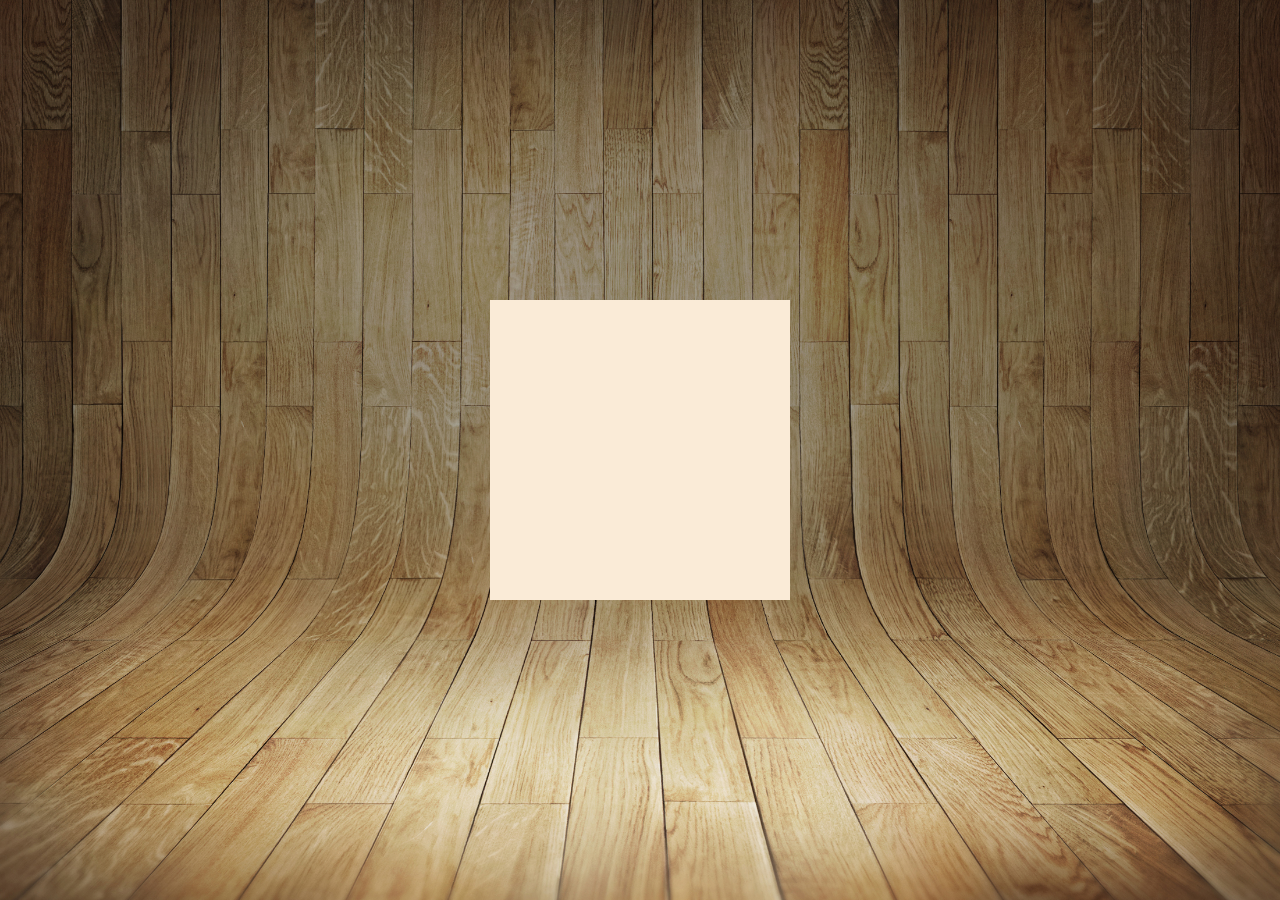
==== index.html @ 11f0b66d "a" ====
<!DOCTYPE html>
<html lang="pt-br">
<head>
    <meta charset="UTF-8">
    <meta name="viewport" content="width=device-width, initial-scale=1.0">
    <title>Mario Burali</title>
    <link rel="stylesheet" href="style.css">
    <link rel="shortcut icon" href="favicon.ico" type="image/x-icon">
    
</head>
<body>
    <main>
        <section id="telefone">

        </section>

        <section id="redes-sociais">

        </section>
    </main>
</body>
</html>
---- style.css ----
@charset "UTF-8";

*{
    margin: 0px;
    padding: 0px;
    font-family: Arial, Helvetica, sans-serif;
}
body{
    height: 100vh;
    width: 100vw;
    background-image: url(imagens/fundo-madeira.jpg);
    background-size: cover;
    background-repeat: no-repeat;
    background-attachment: fixed;
    background-position: center;

}
section#telefone{
    position: absolute;
    height: 300px;
    width: 300px;
    top: 50%;
    left: 50%;
    transform: translate(-50%, -50%);
    background-color: antiquewhite;
}
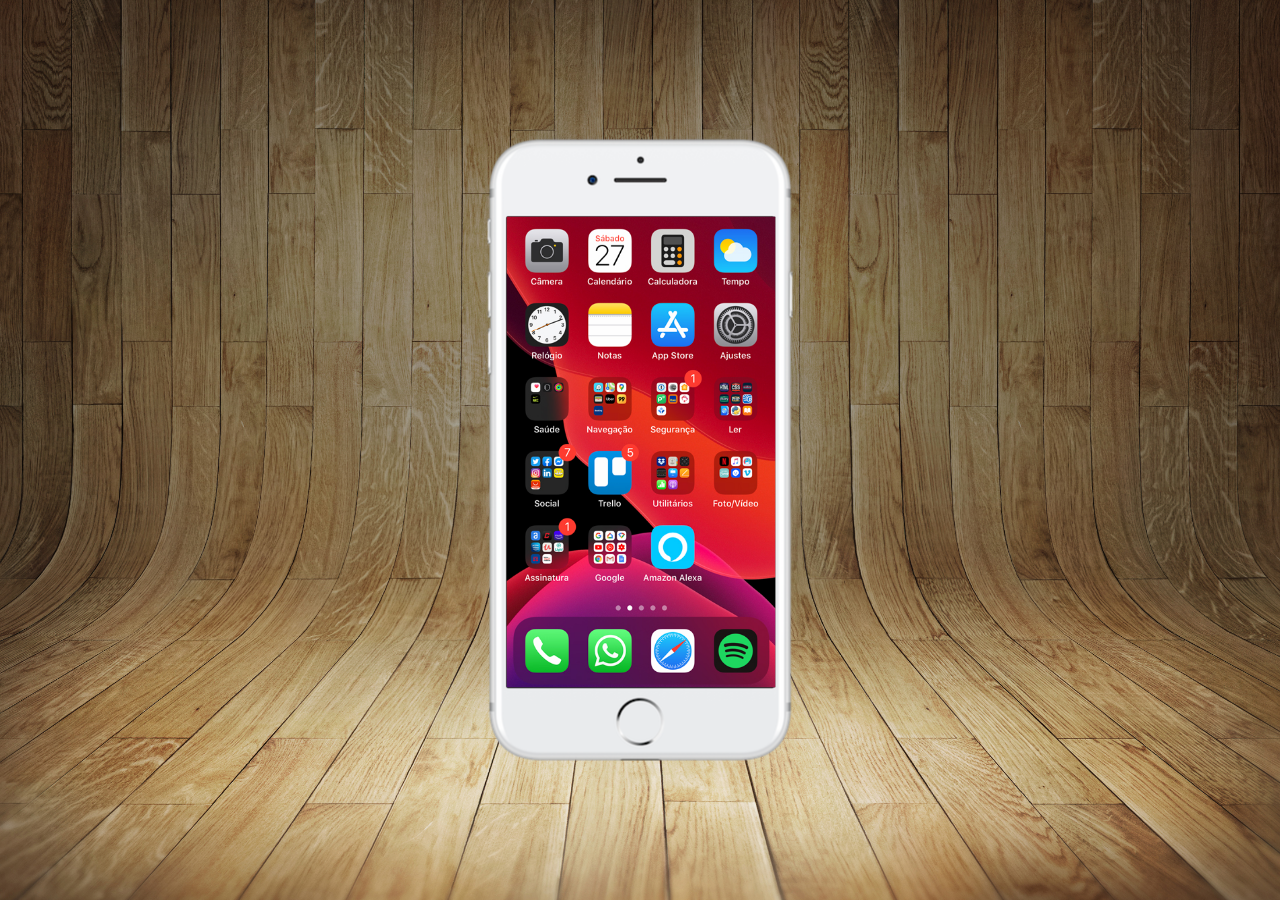
==== commit dc328b30: "at" ====
--- a/index.html
+++ b/index.html
@@ -11,11 +11,13 @@
 <body>
     <main>
         <section id="telefone">
+            <iframe src="home.html" name="tela" id="tela" frameborder="0"></iframe>
 
         </section>
 
         <section id="redes-sociais">
 
+
         </section>
     </main>
 </body>
--- a/style.css
+++ b/style.css
@@ -17,10 +17,19 @@
 }
 section#telefone{
     position: absolute;
-    height: 300px;
-    width: 300px;
+    height: 627px;
+    width: 311px;
     top: 50%;
     left: 50%;
     transform: translate(-50%, -50%);
-    background-color: antiquewhite;
+    background: url(imagens/frame-iphone.png);
+    background-repeat: no-repeat;
+    
+}
+iframe#tela{
+    position: relative;
+    top: 80px;
+    left: 22px;
+    width: 269px;
+    height: 471px;
 }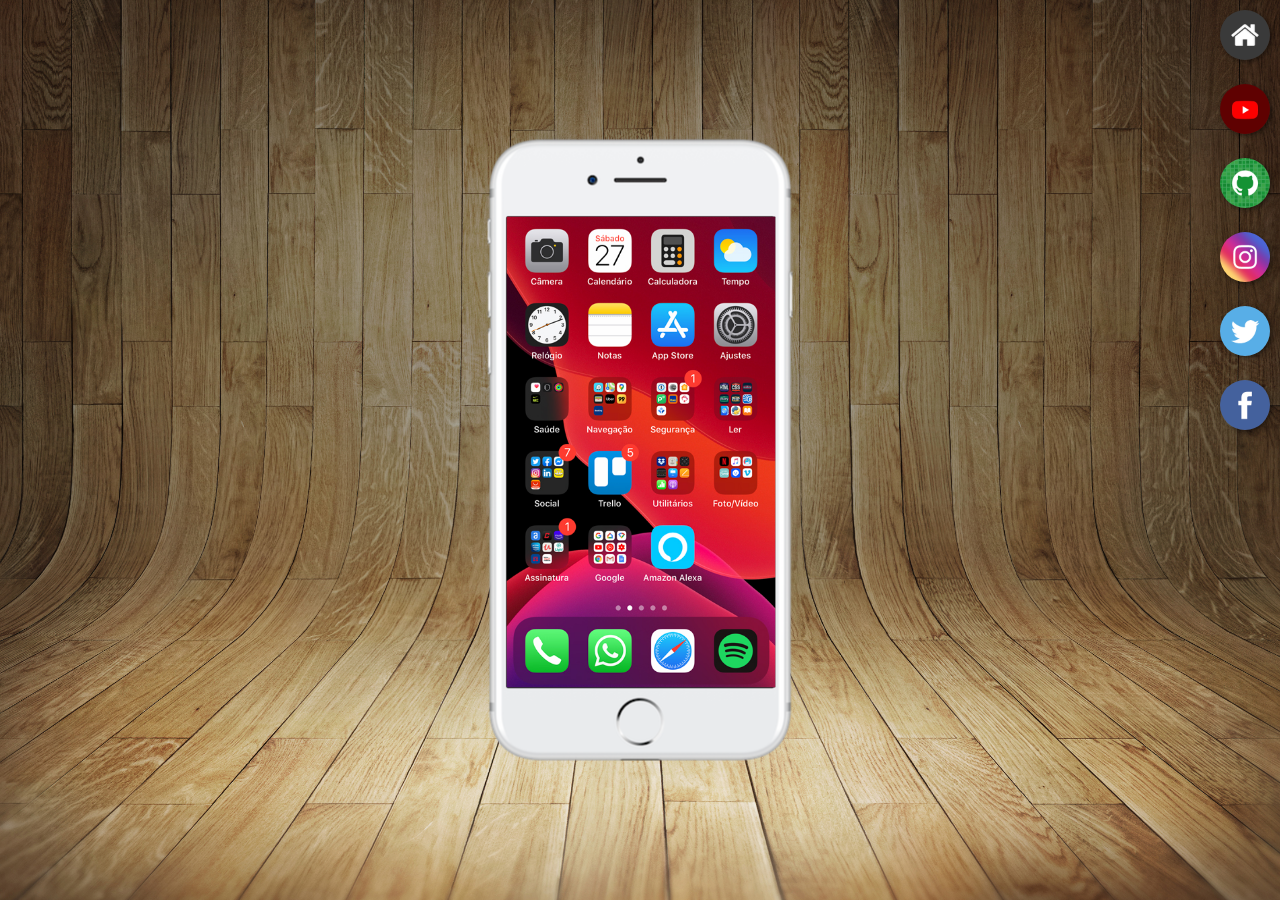
==== commit 1afd55e0: "a" ====
--- a/index.html
+++ b/index.html
@@ -11,11 +11,17 @@
 <body>
     <main>
         <section id="telefone">
-            <iframe src="home.html" name="tela" id="tela" frameborder="0"></iframe>
+            <iframe src="home.html" name="tela" id="tela" frameborder="0">Seu navegador não é compatível.</iframe>
 
         </section>
 
         <section id="redes-sociais">
+            <a href="#" target="tela"><img src="imagens/logo-home.jpg" alt="home"></a><br>
+            <a href="#" target="tela"><img src="imagens/logo-youtube.jpg" alt="youtube"></a><br>
+            <a href="#" target="tela"><img src="imagens/logo-github.jpg" alt="github"></a><br>
+            <a href="#" target="tela"><img src="imagens/logo-instagram.jpg" alt="instagram"></a><br>
+            <a href="#" target="tela"><img src="imagens/logo-twitter.jpg" alt="twitter"></a><br>
+            <a href="#" target="tela"><img src="imagens/logo-facebook.jpg" alt="facebook"></a><br>
 
 
         </section>
--- a/style.css
+++ b/style.css
@@ -32,4 +32,13 @@
     left: 22px;
     width: 269px;
     height: 471px;
+}
+section#redes-sociais img{
+    width: 50px;
+    margin: 10px;
+    border-radius: 50%;
+    box-shadow: 2px 2px 5px rgba(0, 0, 0, 0.45);
+}
+section#redes-sociais{
+    text-align: right;
 }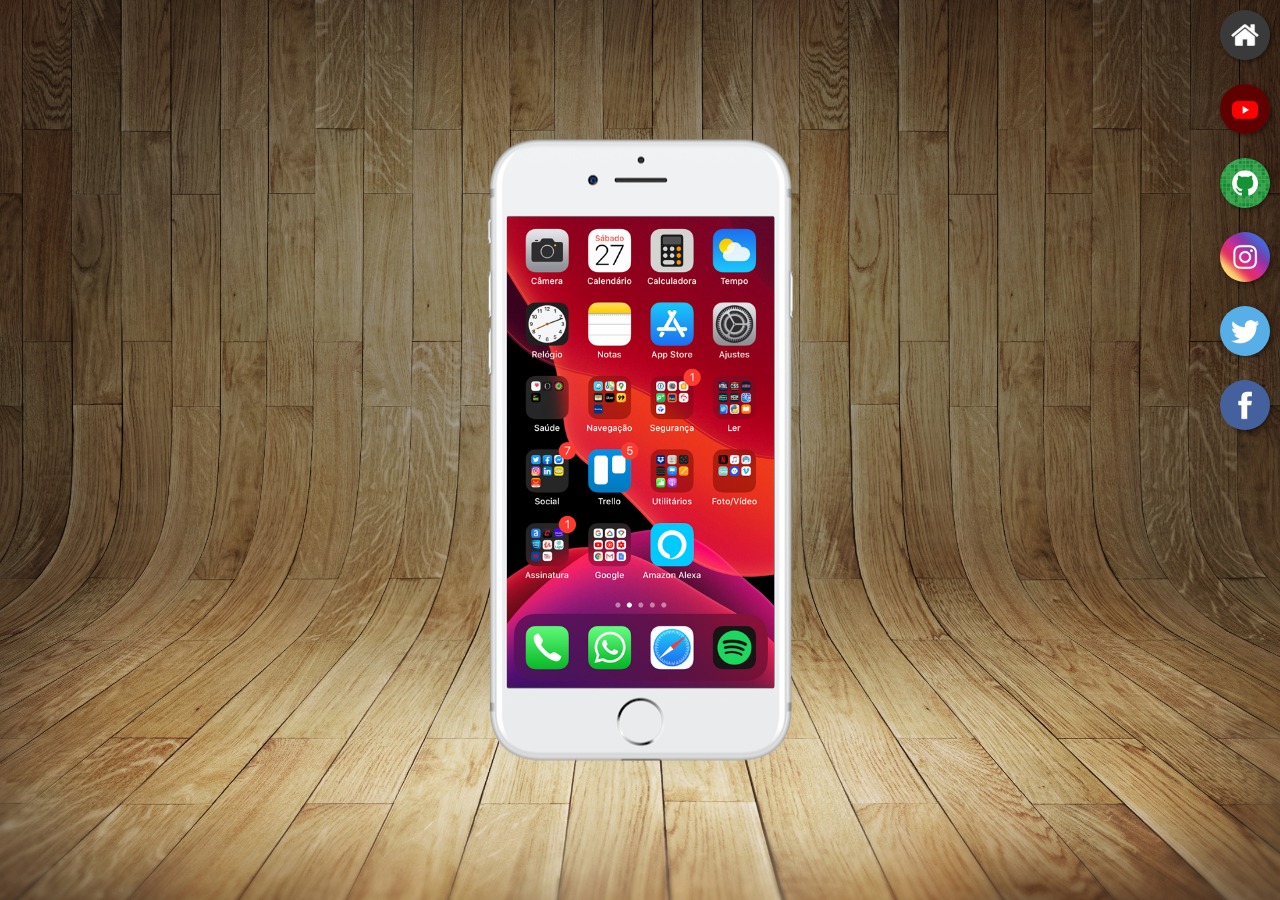
==== commit 58cc8f61: "social" ====
--- a/index.html
+++ b/index.html
@@ -16,8 +16,8 @@
         </section>
 
         <section id="redes-sociais">
-            <a href="#" target="tela"><img src="imagens/logo-home.jpg" alt="home"></a><br>
-            <a href="#" target="tela"><img src="imagens/logo-youtube.jpg" alt="youtube"></a><br>
+            <a href="home.html" target="tela"><img src="imagens/logo-home.jpg" alt="home"></a><br>
+            <a href="youtube.html" target="tela"><img src="imagens/logo-youtube.jpg" alt="youtube"></a><br>
             <a href="#" target="tela"><img src="imagens/logo-github.jpg" alt="github"></a><br>
             <a href="#" target="tela"><img src="imagens/logo-instagram.jpg" alt="instagram"></a><br>
             <a href="#" target="tela"><img src="imagens/logo-twitter.jpg" alt="twitter"></a><br>
--- a/style.css
+++ b/style.css
@@ -18,7 +18,7 @@
 section#telefone{
     position: absolute;
     height: 627px;
-    width: 311px;
+    width: 310px;
     top: 50%;
     left: 50%;
     transform: translate(-50%, -50%);
@@ -30,7 +30,7 @@
     position: relative;
     top: 80px;
     left: 22px;
-    width: 269px;
+    width: 267px;
     height: 471px;
 }
 section#redes-sociais img{
@@ -38,6 +38,13 @@
     margin: 10px;
     border-radius: 50%;
     box-shadow: 2px 2px 5px rgba(0, 0, 0, 0.45);
+    box-sizing: border-box;
+}
+section#redes-sociais img:hover{
+border: 2px solid rgba(255, 255, 255, 0.582);
+transform: translate(-3px, -3px);
+box-shadow: 5px 5px 10px rgba(0, 0, 0, 0.600);
+transition: transform .3s;
 }
 section#redes-sociais{
     text-align: right;
